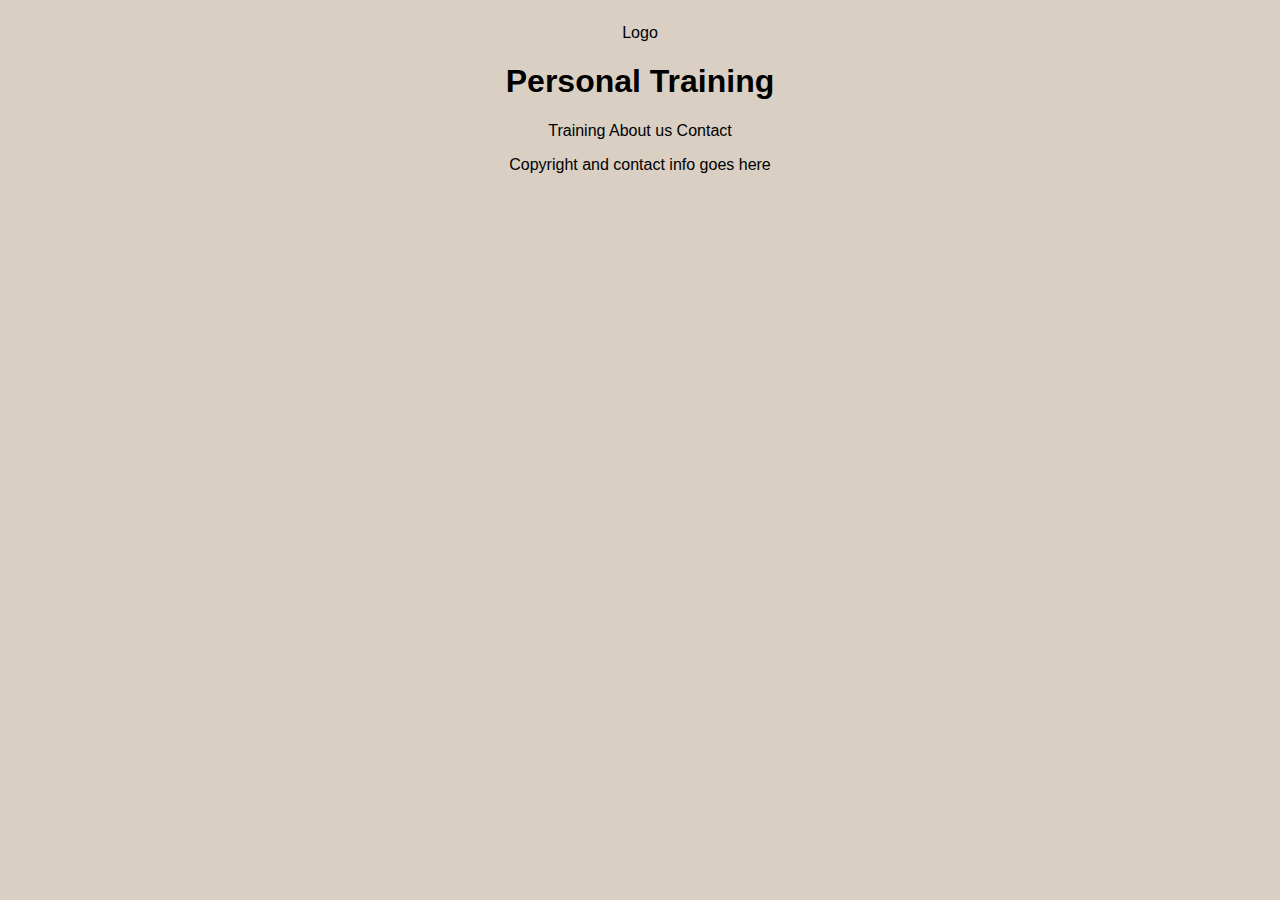
==== index.html @ dfdd28bf "html and css skeletons,picked body colour,css variables" ====
<!DOCTYPE html>
<html lang="en">
<head>
    <meta charset="UTF-8">
    <meta name="viewport" content="width=device-width, initial-scale=1.0">
    <title>Personal Training Website</title>
    <link rel="stylesheet" href="./CSS/style.css">
</head>
<body>
    <header>
        <div>
            <p>Logo</p>
        </div>
        <h1>Personal Training</h1>
        <nav>
            <a>Training</a>
            <a>About us</a>
            <a>Contact</a>
        </nav>
    </header>
    <main>


    </main>
    <footer>
        <p>Copyright and contact info goes here</p>
    </footer>
    </body>
</body>
</html>
---- CSS/style.css ----
*{
    --beige:#D9CFC3;
    color:black;
}



body {
    background-color: var(--beige);
    font-family: Arial, Helvetica, sans-serif;
    display:flex;
    flex-direction: column;
    /* Text align is horizontal */
    text-align: center;
    /* align items is vertical  */
    align-items: center;
}
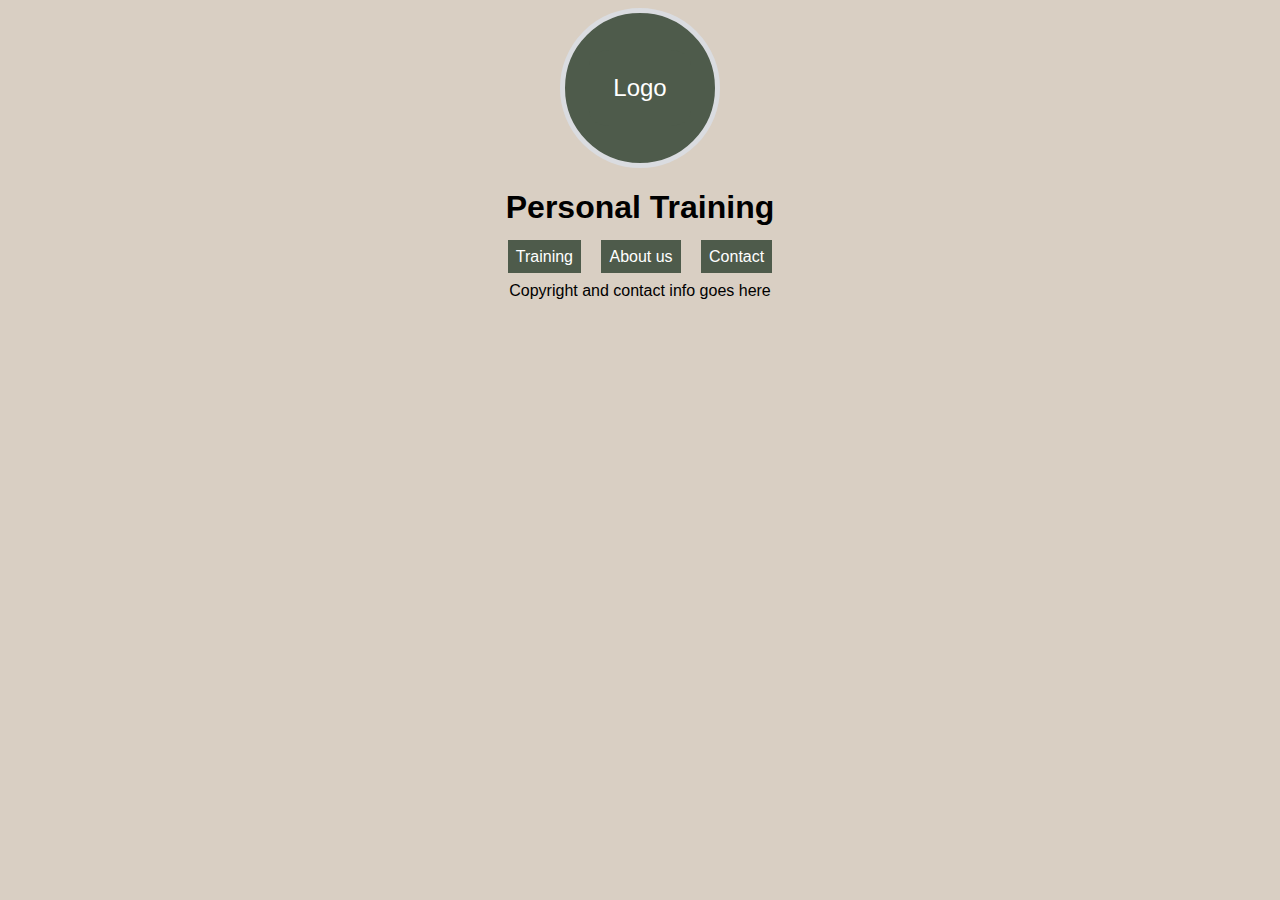
==== commit 4a01f08f: "header design, logo and nav menu" ====
--- a/index.html
+++ b/index.html
@@ -8,14 +8,14 @@
 </head>
 <body>
     <header>
-        <div>
+        <div class="logo">
             <p>Logo</p>
         </div>
         <h1>Personal Training</h1>
         <nav>
-            <a>Training</a>
-            <a>About us</a>
-            <a>Contact</a>
+            <a href=>Training</a>
+            <a href="#">About us</a>
+            <a href="#">Contact</a>
         </nav>
     </header>
     <main>
@@ -25,6 +25,5 @@
     <footer>
         <p>Copyright and contact info goes here</p>
     </footer>
-    </body>
 </body>
 </html>--- a/CSS/style.css
+++ b/CSS/style.css
@@ -1,6 +1,8 @@
 *{
-    --beige:#D9CFC3;
-    color:black;
+    --beige: #D9CFC3;
+    --darkgreen:#4E5B4B;
+    --white:#FFFFFF;
+    /* color:black; */
 }
 
 
@@ -9,9 +11,54 @@
     background-color: var(--beige);
     font-family: Arial, Helvetica, sans-serif;
     display:flex;
+    justify-content: baseline;
     flex-direction: column;
     /* Text align is horizontal */
     text-align: center;
     /* align items is vertical  */
     align-items: center;
+}
+
+header{
+    display:flex;
+    justify-content: baseline;
+    flex-direction: column;
+    /* Text align is horizontal */
+    text-align: center;
+    /* align items is vertical  */
+    align-items: center;
+}
+
+.logo{
+    height: 150px;
+    width: 150px;
+    background-color: var(--darkgreen);
+    color: var(--white);
+    display:flex;
+    justify-content: center;
+    /* Text align is horizontal */
+    text-align: center;
+    /* align items is vertical  */
+    align-items: center;
+    border:solid #DADCE0 5px;
+    border-radius: 50%;
+}
+
+.logo p{
+    background-color: #4E5B4B;
+    color: var(--white);
+    font-size: 1.5rem;
+    padding: 1.5rem;
+    border-radius: 20%;
+}
+
+nav a {
+    text-decoration: none;
+    background-color: #4E5B4B;
+    color: white;
+    padding: 0.5rem;
+    margin-left: 0.5rem;
+    margin-right: 0.5rem;
+    
+
 }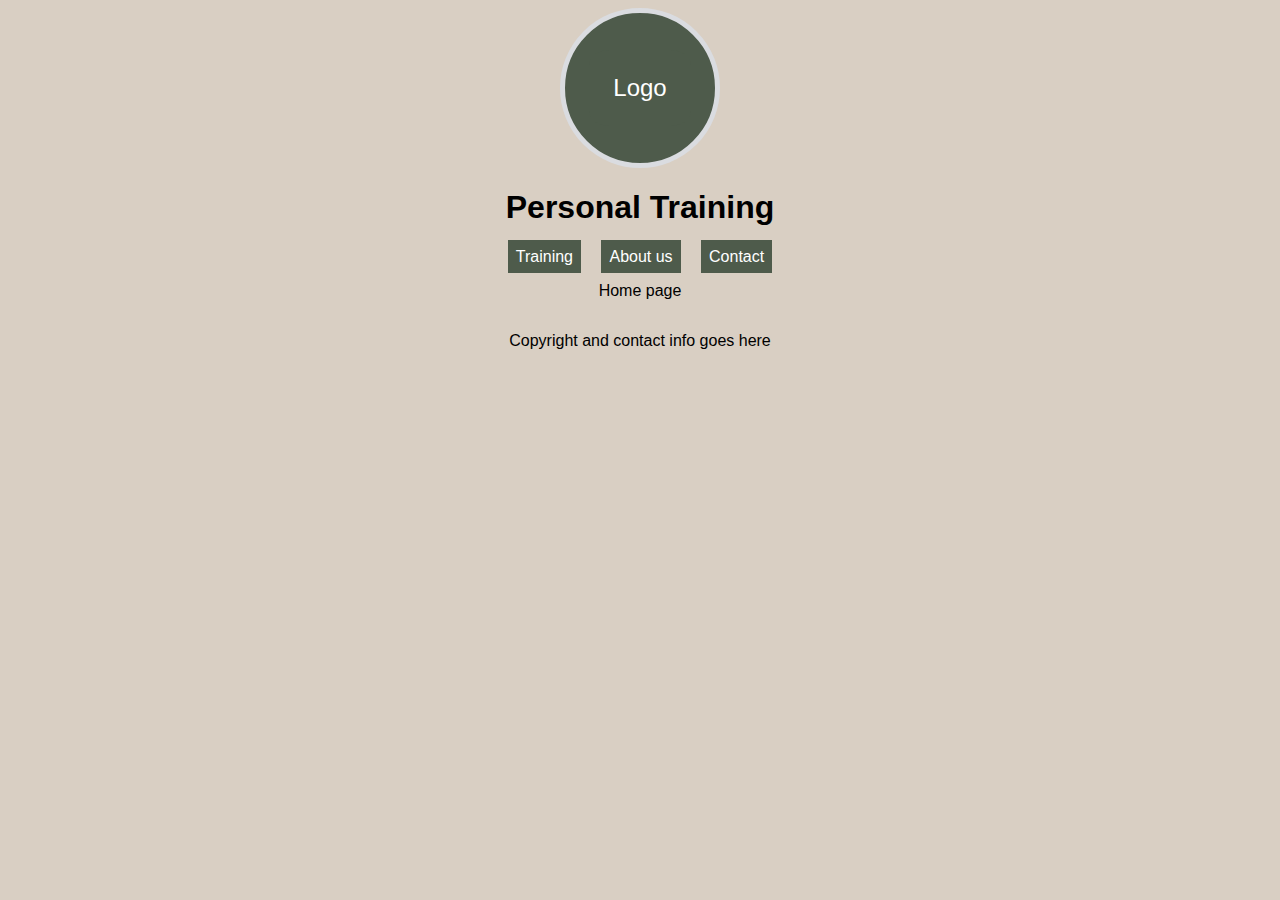
==== commit e047450b: "fixed pagesthat weren't working" ====
--- a/index.html
+++ b/index.html
@@ -13,13 +13,13 @@
         </div>
         <h1>Personal Training</h1>
         <nav>
-            <a href=>Training</a>
+            <a href="./pages/training.html">Training</a>
             <a href="#">About us</a>
             <a href="#">Contact</a>
         </nav>
     </header>
     <main>
-
+        <p>Home page</p>
 
     </main>
     <footer>
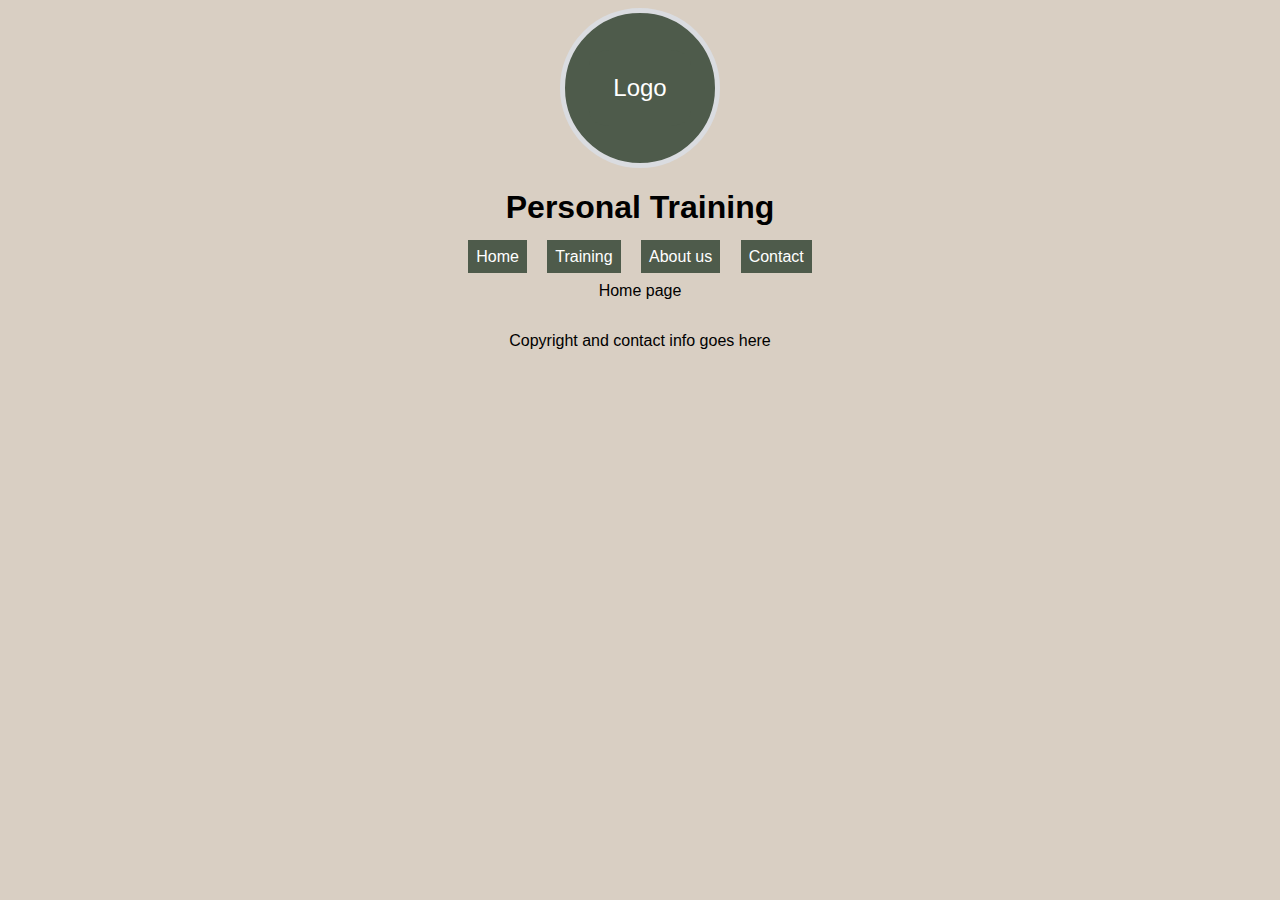
==== commit 9ce4ae90: "linked all pages together" ====
--- a/index.html
+++ b/index.html
@@ -13,9 +13,10 @@
         </div>
         <h1>Personal Training</h1>
         <nav>
+            <a href="#">Home</a>
             <a href="./pages/training.html">Training</a>
-            <a href="#">About us</a>
-            <a href="#">Contact</a>
+            <a href="./pages/about.html">About us</a>
+            <a href="./pages/contact.html">Contact</a>
         </nav>
     </header>
     <main>
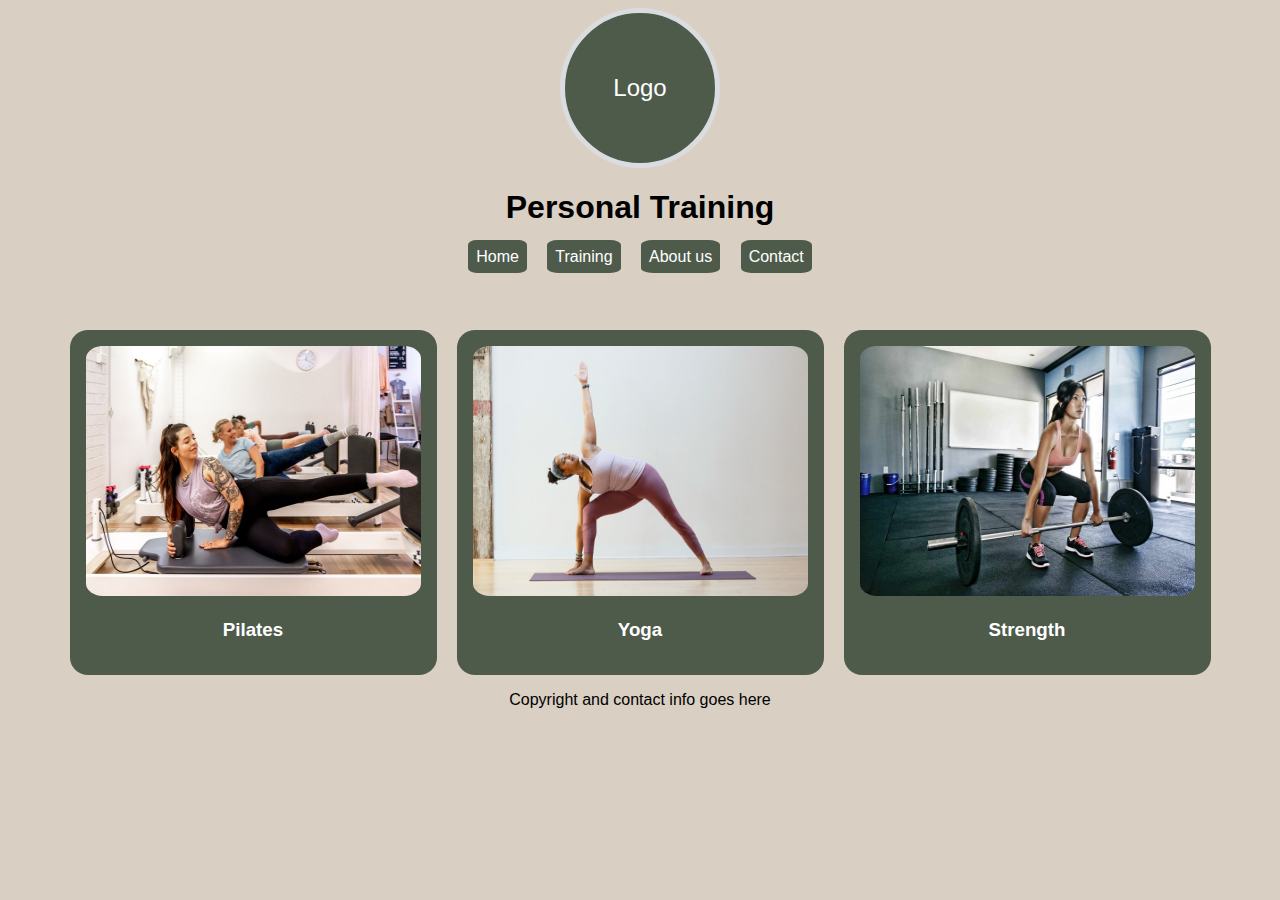
==== commit c5435eb0: "created and styled" ====
--- a/index.html
+++ b/index.html
@@ -20,8 +20,19 @@
         </nav>
     </header>
     <main>
-        <p>Home page</p>
-
+        <!-- <p>Home page</p> -->
+        <section class="training-option">
+            <img src="./images/pilates.jpeg" alt="Person exercising pilates">
+            <h3>Pilates</h3>
+        </section>
+        <section class="training-option">
+            <img src="./images/yoga.webp" alt="Person exercising yoga">
+            <h3>Yoga</h3>
+        </section>
+        <section class="training-option">
+            <img src="./images/strength.jpeg" alt="Person exercising strength">
+            <h3>Strength</h3>
+        </section>
     </main>
     <footer>
         <p>Copyright and contact info goes here</p>
--- a/CSS/style.css
+++ b/CSS/style.css
@@ -11,7 +11,7 @@
     background-color: var(--beige);
     font-family: Arial, Helvetica, sans-serif;
     display:flex;
-    justify-content: baseline;
+    /* justify-content: baseline; */
     flex-direction: column;
     /* Text align is horizontal */
     text-align: center;
@@ -21,7 +21,7 @@
 
 header{
     display:flex;
-    justify-content: baseline;
+    /* justify-content: baseline; */
     flex-direction: column;
     /* Text align is horizontal */
     text-align: center;
@@ -59,6 +59,45 @@
     padding: 0.5rem;
     margin-left: 0.5rem;
     margin-right: 0.5rem;
+    border-radius: 15%;
+}
+
+.training-option {
+    margin-top: 15dvw;
+    background-color: var(--darkgreen);
+    color: var(--white);
+    padding: 1rem;
+    border-radius: 5%
+}
+
+.training-option img {
+    width: 75dvw;
+    border-radius: 5%;
+}
+
+@media screen and (min-width: 600px) {
+    main {
+        display: flex;
+        flex-wrap: wrap;
+        gap: 20px;
+        justify-content: space-around;
+        text-align: center;
+        align-items: center;
+    }
+}    
     
+    .training-option {
+        margin-top: 5dvw;
+     
+    }
 
-}+    .training-option img {
+        /* width: 25dvw;
+        border-radius: 5% */
+        width: 335px;
+        height: 250px;
+    }
+
+}
+
+    
